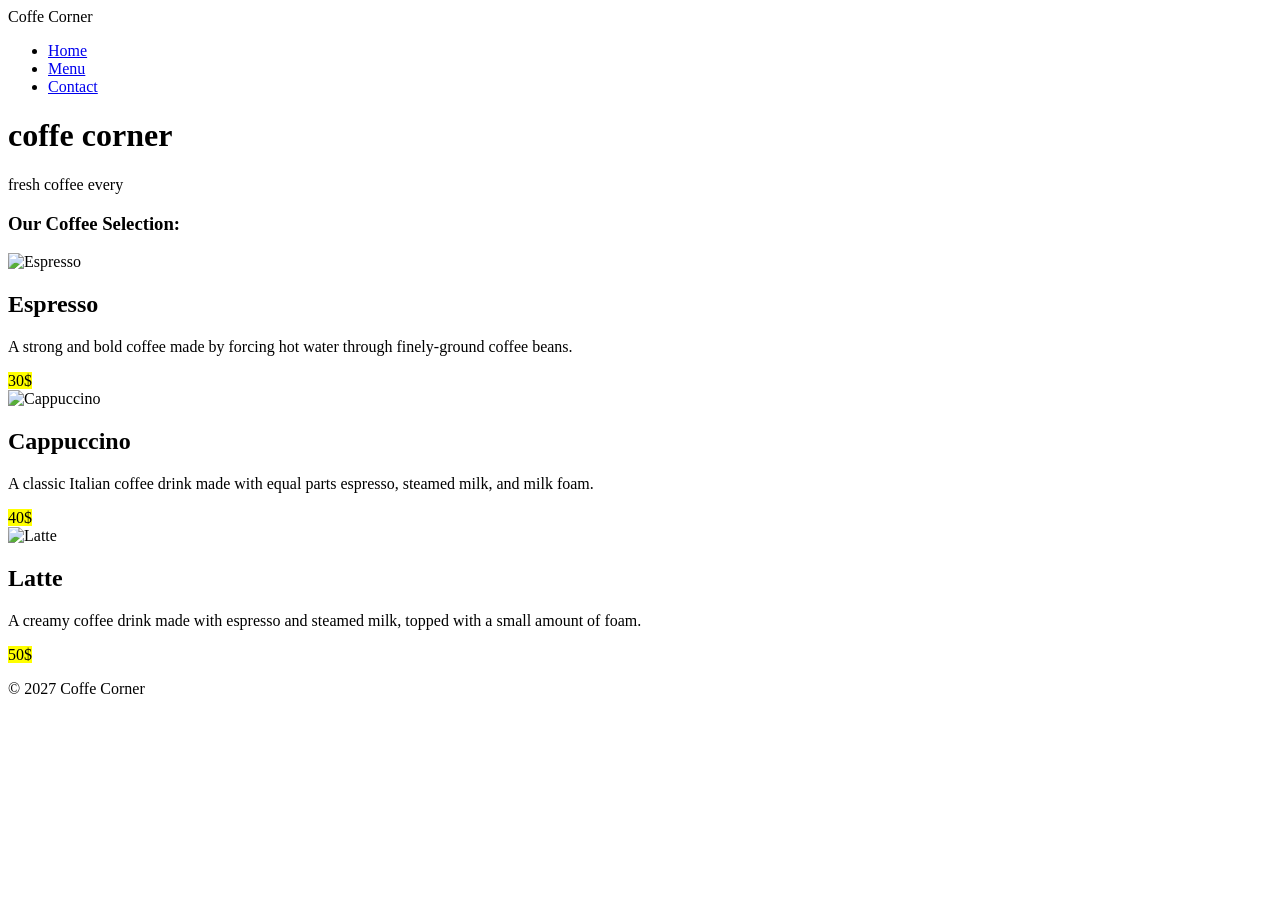
==== index.html @ 3f21092d "Add files via upload" ====
<!DOCTYPE html>
<html lang="en">
<head>
    <meta charset="UTF-8">
    <meta name="viewport" content="width=device-width, initial-scale=1.0">
    <meta name="description" content="Coffe Corner - simple coffee shop demo">
    <title>Coffe Corner</title>
    <link href="styles/styles.css" rel="stylesheet" />
</head>
<body>
    <header class="top" role="banner">
        <div class="container">
            <nav class="nav">
                <div class="logo">Coffe Corner</div>
                <ul class="nav-links">
                    <li><a href="#">Home</a></li>
                    <li><a href="#">Menu</a></li>
                    <li><a href="#">Contact</a></li>
                </ul>
            </nav>
            <h1>coffe corner</h1>
            <p class="tagline">fresh coffee every</p>
        </div>
    </header>

    <h3 class="section-title">Our Coffee Selection:</h3>
    <main class="cards container" role="main">
        <section class="card">
            <img src="img/images (1).jpg" alt="Espresso">
            <h2>Espresso</h2>
            <p>A strong and bold coffee made by forcing hot water through finely-ground coffee beans.</p>
            <mark>30$</mark>
        </section>
        <section class="card">
            <img src="img/images.jpg" alt="Cappuccino">
            <h2>Cappuccino</h2>
            <p>A classic Italian coffee drink made with equal parts espresso, steamed milk, and milk foam.</p>
            <mark>40$</mark>
        </section>
        <section class="card">
            <img src="img/images (3).jpg" alt="Latte">
            <h2>Latte</h2>
            <p>A creamy coffee drink made with espresso and steamed milk, topped with a small amount of foam.</p>
            <mark>50$</mark>
        </section>
    </main>

    <footer class="site-footer">
        <div class="container">
            <p>© 2027 Coffe Corner</p>
        </div>
    </footer>

</body>
</html>
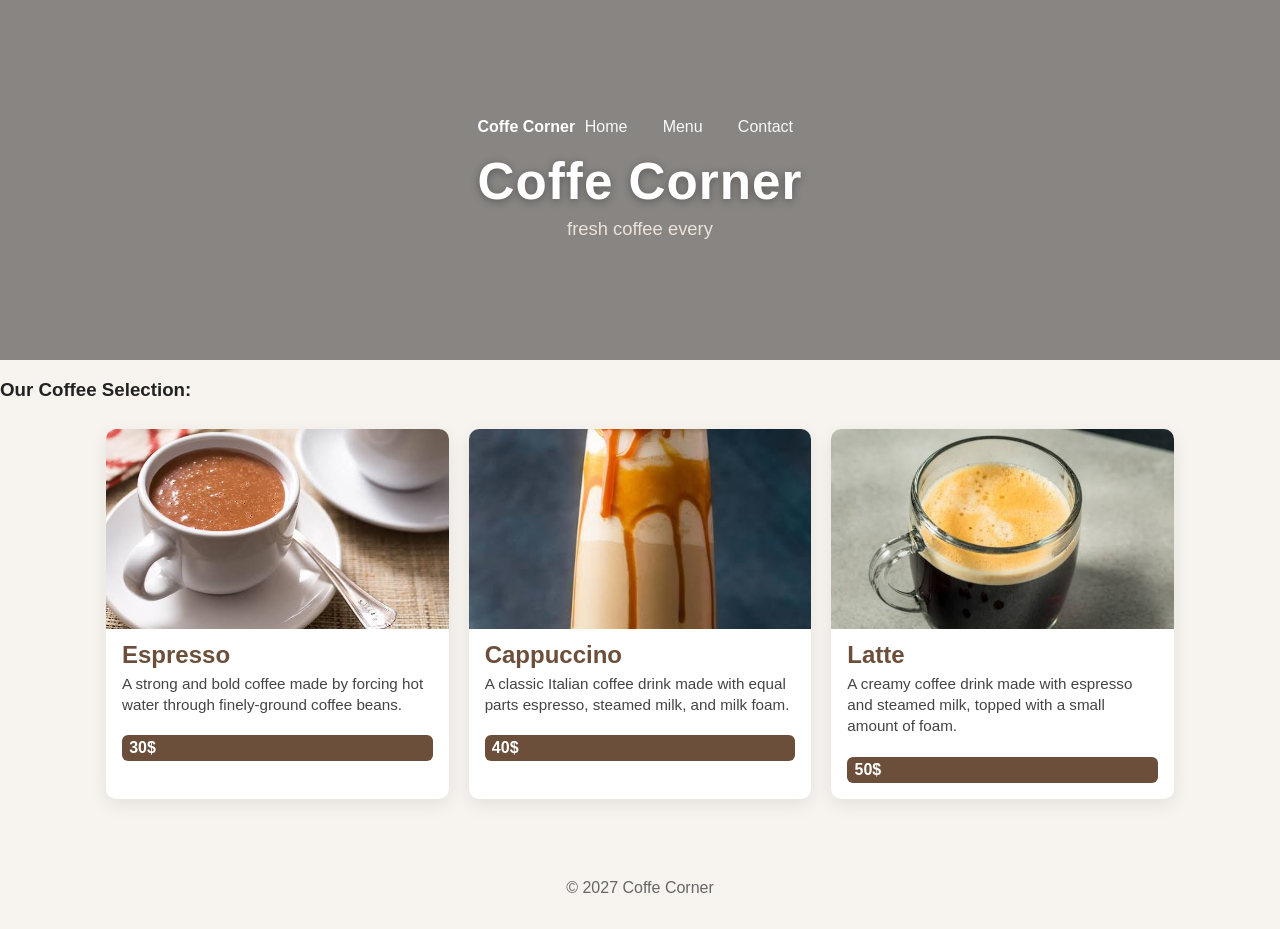
==== commit 9b3e009a: "Update index.html" ====
--- a/index.html
+++ b/index.html
@@ -5,7 +5,7 @@
     <meta name="viewport" content="width=device-width, initial-scale=1.0">
     <meta name="description" content="Coffe Corner - simple coffee shop demo">
     <title>Coffe Corner</title>
-    <link href="styles/styles.css" rel="stylesheet" />
+    <link href="index.css" rel="stylesheet" />
 </head>
 <body>
     <header class="top" role="banner">
@@ -26,19 +26,19 @@
     <h3 class="section-title">Our Coffee Selection:</h3>
     <main class="cards container" role="main">
         <section class="card">
-            <img src="img/images (1).jpg" alt="Espresso">
+            <img src="images (1).jpg" alt="Espresso">
             <h2>Espresso</h2>
             <p>A strong and bold coffee made by forcing hot water through finely-ground coffee beans.</p>
             <mark>30$</mark>
         </section>
         <section class="card">
-            <img src="img/images.jpg" alt="Cappuccino">
+            <img src="images.jpg" alt="Cappuccino">
             <h2>Cappuccino</h2>
             <p>A classic Italian coffee drink made with equal parts espresso, steamed milk, and milk foam.</p>
             <mark>40$</mark>
         </section>
         <section class="card">
-            <img src="img/images (3).jpg" alt="Latte">
+            <img src="images (3).jpg" alt="Latte">
             <h2>Latte</h2>
             <p>A creamy coffee drink made with espresso and steamed milk, topped with a small amount of foam.</p>
             <mark>50$</mark>
--- a/index.css
+++ b/index.css
@@ -0,0 +1,121 @@
+:root{
+  --bg:#f7f3ef;
+  --card-bg:#ffffff;
+  --brand:#6b4f3a;
+}
+
+*{box-sizing:border-box}
+body{
+  margin:0;
+  font-family: -apple-system, BlinkMacSystemFont, 'Segoe UI', Roboto, 'Helvetica Neue', Arial, sans-serif;
+  color:#222;
+  background:var(--bg);
+  -webkit-font-smoothing:antialiased;
+}
+
+.top {
+  color: #fff;
+  text-align: center;
+  width: 100%;
+  height: 40vh;
+  display: flex;
+  align-items: center;
+  justify-content: center;
+  background-image: linear-gradient(rgba(0,0,0,0.45), rgba(0,0,0,0.45)), url("../img/images (2).jpg");
+  background-position: center;
+  background-size: cover;
+  background-repeat: no-repeat;
+}
+
+.top h1{
+  margin:0;
+  font-size: clamp(1.8rem, 4vw, 3.6rem);
+  letter-spacing:1px;
+  text-transform:capitalize;
+  text-shadow:0 2px 8px rgba(0,0,0,0.35);
+}
+
+.tagline{
+  margin-top:0.45rem;
+  font-size: clamp(0.95rem, 2.2vw, 1.15rem);
+  color: rgba(241,231,221,0.95);
+  font-weight:500;
+}
+
+.container{max-width:1100px;margin:0 auto;padding:0 1rem}
+
+.nav{display:flex;align-items:center;justify-content:space-between;padding:1rem 0}
+.logo{font-weight:700;color:#fff}
+.nav-links{display:flex;gap:1rem;list-style:none;margin:0;padding:0}
+.nav-links a{color:rgba(255,255,255,0.95);text-decoration:none;padding:.35rem .6rem;border-radius:6px}
+.nav-links a:hover{background:rgba(255,255,255,0.06)}
+
+html, body {
+  height: 100%;
+  margin: 0;
+}
+
+#controls{display:none}
+
+.top-image {
+  display: none;
+}
+
+.cards {
+  display: flex;
+  gap: 1.25rem;
+  max-width: 1100px;
+  margin: 1.75rem auto 3rem;
+  padding: 0 1rem;
+  align-items: stretch;
+  flex-wrap: wrap;
+}
+
+.card {
+  background: var(--card-bg);
+  border-radius: 10px;
+  box-shadow: 0 6px 18px rgba(0,0,0,0.08);
+  overflow: hidden;
+  flex: 1 1 300px;
+  display: flex;
+  flex-direction: column;
+  transition: transform .22s ease, box-shadow .22s ease;
+}
+
+.card img {
+  width: 100%;
+  height: 200px;
+  object-fit: cover;
+  display: block;
+}
+
+.card h2 {
+  margin: 0.75rem 1rem 0.25rem 1rem;
+  color: var(--brand);
+}
+
+.card p {
+  margin: 0 1rem 1.25rem 1rem;
+  color: #444;
+  line-height:1.4;
+  font-size:0.95rem;
+}
+
+.card:hover{transform:translateY(-6px);box-shadow:0 14px 30px rgba(0,0,0,0.12)}
+
+.site-footer{max-width:1100px;margin:2rem auto 3rem;padding:1rem;text-align:center;color:#666}
+
+@media (max-width:720px){
+  .cards{flex-direction:column;padding:0 0.75rem}
+  .card{flex:1 1 auto}
+  .top{height:28vh}
+}
+
+/* price badge */
+mark{background:var(--brand);color:#fff;padding:.25rem .45rem;border-radius:6px;font-weight:600;margin:0 1rem 1rem 1rem}
+.selection-title {
+  text-align: center;
+  font-size: 1.5rem;
+  margin-top: 1rem;
+  color: #fff;
+}
